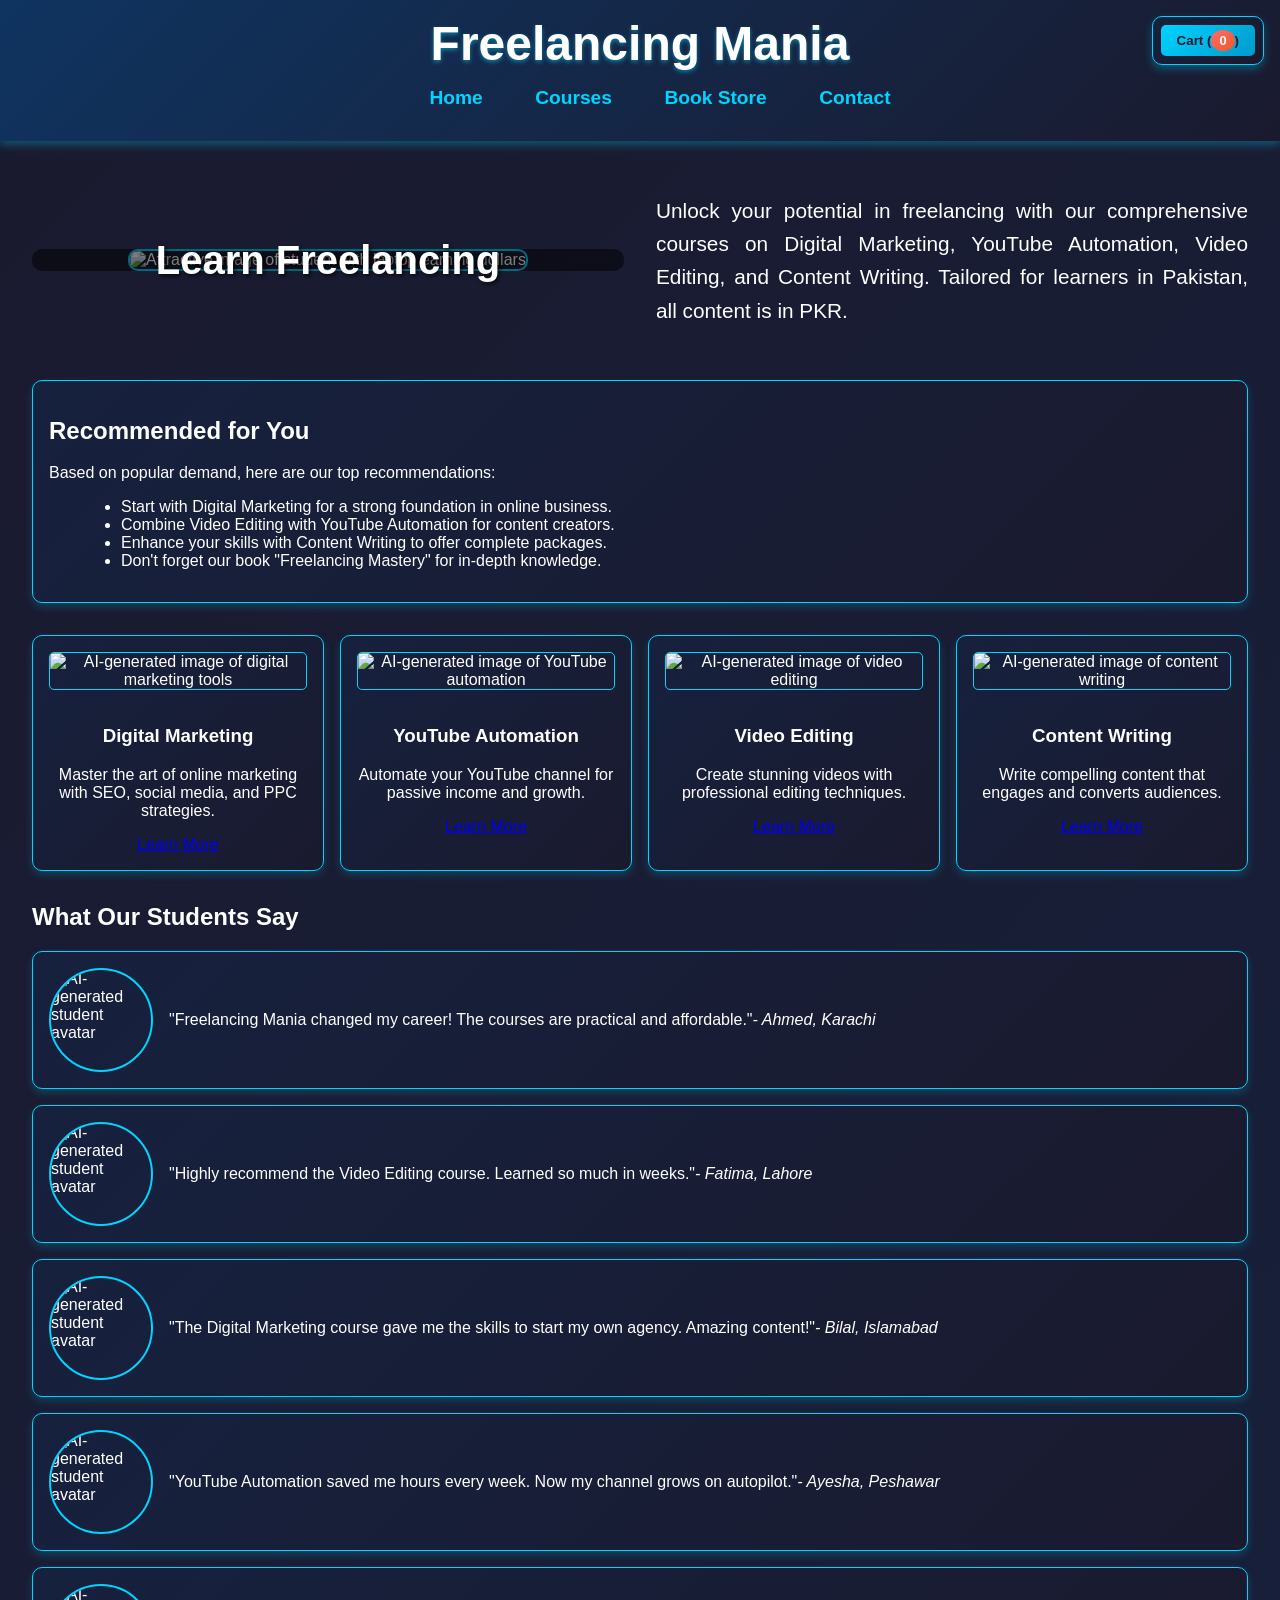
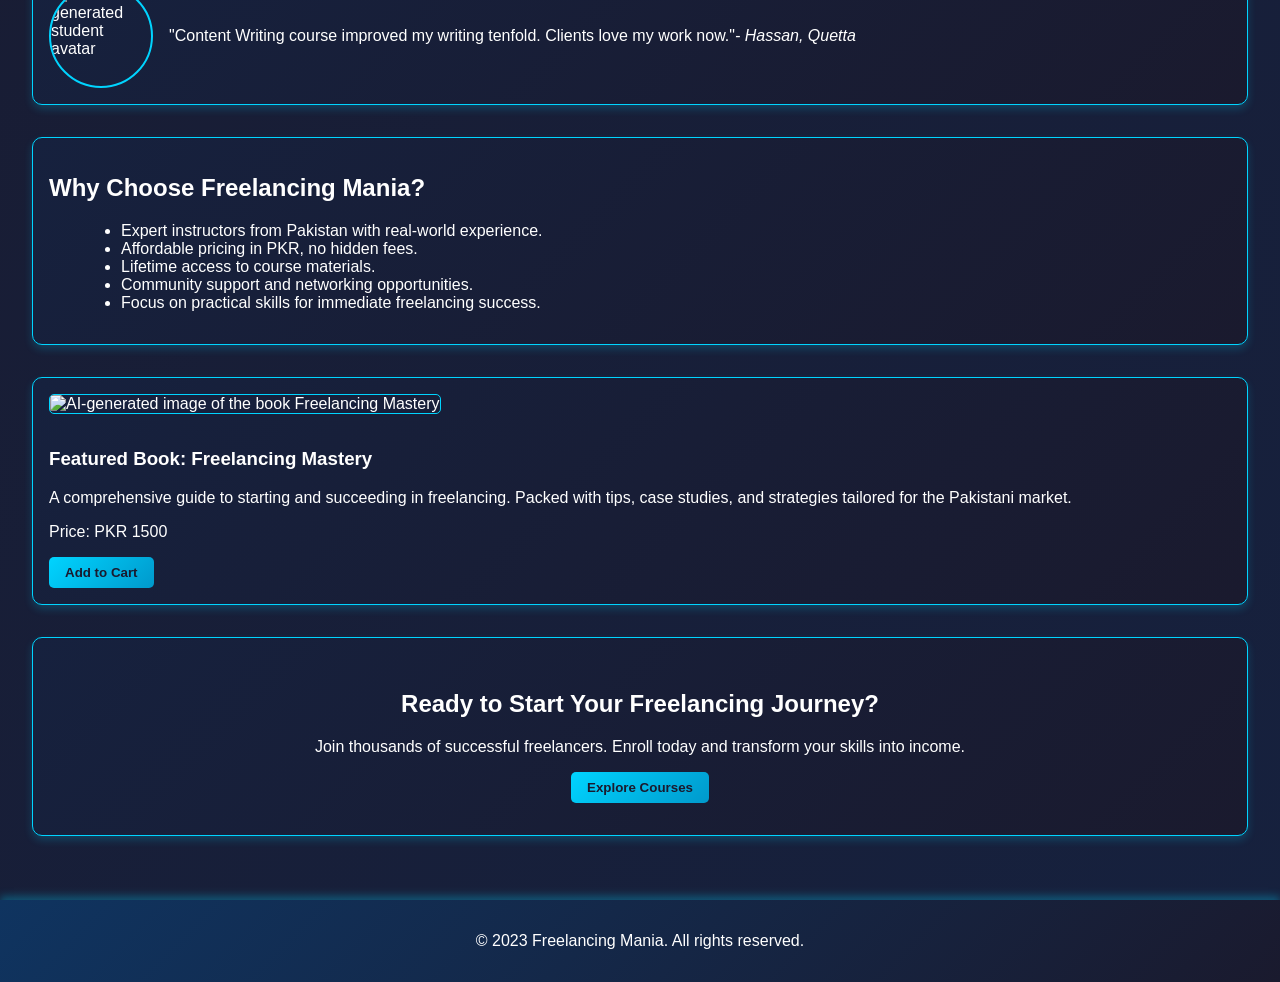
==== index.html @ df041253 "Initial commit: Freelancing Mania website with courses, cart, and modern design" ====
<!DOCTYPE html>
<html lang="en">
<head>
    <meta charset="UTF-8">
    <meta name="viewport" content="width=device-width, initial-scale=1.0">
    <title>Freelancing Mania - Home</title>
    <link rel="stylesheet" href="style.css">
</head>
<body>
    <header>
        <h1>Freelancing Mania</h1>
        <nav>
            <ul>
                <li><a href="index.html">Home</a></li>
                <li><a href="courses.html">Courses</a></li>
                <li><a href="book.html">Book Store</a></li>
                <li><a href="contact.html">Contact</a></li>
            </ul>
        </nav>
    </header>
    <main>
        <section class="hero fade-in">
            <div class="hero-image">
                <img src="https://images.unsplash.com/photo-1522202176988-66273c2fd55f?ixlib=rb-4.0.3&auto=format&fit=crop&w=1200&q=80" alt="Attractive image of student with laptop earning dollars">
                <div class="hero-overlay">
                    <h2>Learn Freelancing</h2>
                </div>
            </div>
            <div class="hero-text">
                <p>Unlock your potential in freelancing with our comprehensive courses on Digital Marketing, YouTube Automation, Video Editing, and Content Writing. Tailored for learners in Pakistan, all content is in PKR.</p>
            </div>
        </section>
        
        <section class="recommendations fade-in">
            <h2>Recommended for You</h2>
            <p>Based on popular demand, here are our top recommendations:</p>
            <ul>
                <li>Start with Digital Marketing for a strong foundation in online business.</li>
                <li>Combine Video Editing with YouTube Automation for content creators.</li>
                <li>Enhance your skills with Content Writing to offer complete packages.</li>
                <li>Don't forget our book "Freelancing Mastery" for in-depth knowledge.</li>
            </ul>
        </section>
        
        <div class="course-grid fade-in">
            <div class="course-card">
                <img src="https://picsum.photos/300/200?random=2" alt="AI-generated image of digital marketing tools">
                <h3>Digital Marketing</h3>
                <p>Master the art of online marketing with SEO, social media, and PPC strategies.</p>
                <a href="courses.html#digital-marketing">Learn More</a>
            </div>
            <div class="course-card">
                <img src="https://picsum.photos/300/200?random=3" alt="AI-generated image of YouTube automation">
                <h3>YouTube Automation</h3>
                <p>Automate your YouTube channel for passive income and growth.</p>
                <a href="courses.html#youtube-automation">Learn More</a>
            </div>
            <div class="course-card">
                <img src="https://picsum.photos/300/200?random=4" alt="AI-generated image of video editing">
                <h3>Video Editing</h3>
                <p>Create stunning videos with professional editing techniques.</p>
                <a href="courses.html#video-editing">Learn More</a>
            </div>
            <div class="course-card">
                <img src="https://picsum.photos/300/200?random=5" alt="AI-generated image of content writing">
                <h3>Content Writing</h3>
                <p>Write compelling content that engages and converts audiences.</p>
                <a href="courses.html#content-writing">Learn More</a>
            </div>
        </div>
        
        <section class="testimonials fade-in">
            <h2>What Our Students Say</h2>
            <div class="testimonial">
                <img src="https://picsum.photos/100/100?random=6" alt="AI-generated student avatar">
                <p>"Freelancing Mania changed my career! The courses are practical and affordable."</p>
                <cite>- Ahmed, Karachi</cite>
            </div>
            <div class="testimonial">
                <img src="https://picsum.photos/100/100?random=7" alt="AI-generated student avatar">
                <p>"Highly recommend the Video Editing course. Learned so much in weeks."</p>
                <cite>- Fatima, Lahore</cite>
            </div>
            <div class="testimonial">
                <img src="https://picsum.photos/100/100?random=9" alt="AI-generated student avatar">
                <p>"The Digital Marketing course gave me the skills to start my own agency. Amazing content!"</p>
                <cite>- Bilal, Islamabad</cite>
            </div>
            <div class="testimonial">
                <img src="https://picsum.photos/100/100?random=10" alt="AI-generated student avatar">
                <p>"YouTube Automation saved me hours every week. Now my channel grows on autopilot."</p>
                <cite>- Ayesha, Peshawar</cite>
            </div>
            <div class="testimonial">
                <img src="https://picsum.photos/100/100?random=11" alt="AI-generated student avatar">
                <p>"Content Writing course improved my writing tenfold. Clients love my work now."</p>
                <cite>- Hassan, Quetta</cite>
            </div>
        </section>
        
        <section class="why-choose-us fade-in">
            <h2>Why Choose Freelancing Mania?</h2>
            <ul>
                <li>Expert instructors from Pakistan with real-world experience.</li>
                <li>Affordable pricing in PKR, no hidden fees.</li>
                <li>Lifetime access to course materials.</li>
                <li>Community support and networking opportunities.</li>
                <li>Focus on practical skills for immediate freelancing success.</li>
            </ul>
        </section>
        
        <div class="book-section fade-in">
            <img src="https://picsum.photos/400/300?random=8" alt="AI-generated image of the book Freelancing Mastery">
            <h3>Featured Book: Freelancing Mastery</h3>
            <p>A comprehensive guide to starting and succeeding in freelancing. Packed with tips, case studies, and strategies tailored for the Pakistani market.</p>
            <p>Price: PKR 1500</p>
            <button onclick="addToCart({name: 'Freelancing Mastery', price: 1500})">Add to Cart</button>
        </div>
        
        <section class="call-to-action fade-in">
            <h2>Ready to Start Your Freelancing Journey?</h2>
            <p>Join thousands of successful freelancers. Enroll today and transform your skills into income.</p>
            <a href="courses.html"><button>Explore Courses</button></a>
        </section>
    </main>
    <footer>
        <p>&copy; 2023 Freelancing Mania. All rights reserved.</p>
    </footer>
    <div class="cart">
        <button onclick="viewCart()">Cart (<span id="cart-count">0</span>)</button>
    </div>
    
    <!-- Cart Modal -->
    <div id="cart-modal" class="modal">
        <div class="modal-content">
            <span class="close" onclick="closeCart()">&times;</span>
            <h2>Your Cart</h2>
            <ul id="cart-items"></ul>
            <p>Total: PKR <span id="cart-total">0</span></p>
            <button onclick="proceedToPayment()">Proceed to Payment</button>
        </div>
    </div>
    
    <!-- Payment Modal -->
    <div id="payment-modal" class="modal">
        <div class="modal-content">
            <span class="close" onclick="closePayment()">&times;</span>
            <h2>Select Payment Method</h2>
            <button onclick="selectPayment('JazzCash')">JazzCash</button>
            <button onclick="selectPayment('Easypaisa')">Easypaisa</button>
            <button onclick="selectPayment('Bank Transfer')">Bank Transfer</button>
            <button onclick="selectPayment('Credit Card')">Credit Card</button>
        </div>
    </div>
    
    <script src="script.js"></script>
</body>
</html>
---- style.css ----
body {
    font-family: Arial, sans-serif;
    margin: 0;
    padding: 0;
    background: linear-gradient(135deg, #1a1a2e 0%, #16213e 100%);
    color: #fff;
    min-height: 100vh;
}

header {
    background: linear-gradient(135deg, #0f3460 0%, #1a1a2e 100%);
    padding: 1rem;
    text-align: center;
    box-shadow: 0 4px 8px rgba(0, 212, 255, 0.3);
}

header h1 {
    font-size: 3rem;
    margin: 0;
    text-shadow: 0 2px 4px rgba(0, 212, 255, 0.5);
}

nav ul li a {
    color: #00d4ff;
    text-decoration: none;
    font-size: 1.2rem;
    font-weight: bold;
}

nav ul li {
    display: inline;
    margin: 0 1.5rem;
}

nav ul li a:hover {
    color: #fff;
    text-decoration: underline;
}

main {
    padding: 2rem;
    min-height: 70vh;
}

footer {
    background: linear-gradient(135deg, #0f3460 0%, #1a1a2e 100%);
    text-align: center;
    padding: 1rem;
    box-shadow: 0 -4px 8px rgba(0, 212, 255, 0.3);
}

.course-grid {
    display: grid;
    grid-template-columns: repeat(auto-fit, minmax(250px, 1fr));
    gap: 1rem;
}

.course-card {
    background: linear-gradient(135deg, #16213e 0%, #1a1a2e 100%);
    padding: 1rem;
    border-radius: 10px;
    text-align: center;
    border: 1px solid #00d4ff;
    box-shadow: 0 4px 8px rgba(0, 212, 255, 0.2);
}

.book-section {
    background: linear-gradient(135deg, #16213e 0%, #1a1a2e 100%);
    padding: 1rem;
    margin: 2rem 0;
    border-radius: 10px;
    border: 1px solid #00d4ff;
    box-shadow: 0 4px 8px rgba(0, 212, 255, 0.2);
}

button {
    background: linear-gradient(135deg, #00d4ff 0%, #0099cc 100%);
    color: #1a1a2e;
    border: none;
    padding: 0.5rem 1rem;
    cursor: pointer;
    border-radius: 5px;
    font-weight: bold;
}

button:hover {
    background: linear-gradient(135deg, #0099cc 0%, #00d4ff 100%);
    box-shadow: 0 4px 8px rgba(0, 212, 255, 0.5);
}

.cart {
    position: fixed;
    top: 1rem;
    right: 1rem;
    background: linear-gradient(135deg, #16213e 0%, #1a1a2e 100%);
    padding: 0.5rem;
    border-radius: 10px;
    border: 1px solid #00d4ff;
    box-shadow: 0 4px 8px rgba(0, 212, 255, 0.3);
}

#cart-count {
    background: linear-gradient(135deg, #ff6b6b 0%, #ee5a24 100%);
    color: white;
    padding: 0.2rem 0.5rem;
    border-radius: 50%;
    font-size: 0.8rem;
}

.hero {
    text-align: center;
    margin-bottom: 2rem;
    display: flex;
    align-items: center;
    gap: 2rem;
    flex-wrap: wrap;
}

.hero-image {
    flex: 1;
    min-width: 300px;
    position: relative;
}

.hero-image img {
    width: 100%;
    height: 315px;
    object-fit: cover;
    border-radius: 10px;
    border: 2px solid #00d4ff;
}

.hero-overlay {
    position: absolute;
    top: 0;
    left: 0;
    width: 100%;
    height: 100%;
    display: flex;
    align-items: center;
    justify-content: center;
    background: rgba(0, 0, 0, 0.5);
    border-radius: 10px;
}

.hero-overlay h2 {
    color: #fff;
    font-size: 2.5rem;
    text-shadow: 2px 2px 4px rgba(0, 0, 0, 0.7);
    margin: 0;
}

.hero-text {
    flex: 1;
    min-width: 300px;
    text-align: left;
}

.hero-text p {
    font-size: 1.3rem;
    line-height: 1.6;
    text-align: justify;
}

.recommendations {
    background: linear-gradient(135deg, #16213e 0%, #1a1a2e 100%);
    padding: 1rem;
    margin: 2rem 0;
    border-radius: 10px;
    border: 1px solid #00d4ff;
    box-shadow: 0 4px 8px rgba(0, 212, 255, 0.2);
}

.recommendations ul {
    list-style-type: disc;
    margin-left: 2rem;
}

.testimonials {
    margin: 2rem 0;
}

.testimonial {
    background: linear-gradient(135deg, #16213e 0%, #1a1a2e 100%);
    padding: 1rem;
    margin: 1rem 0;
    border-radius: 10px;
    display: flex;
    align-items: center;
    border: 1px solid #00d4ff;
    box-shadow: 0 4px 8px rgba(0, 212, 255, 0.2);
}

.testimonial img {
    width: 100px;
    height: 100px;
    border-radius: 50%;
    margin-right: 1rem;
    border: 2px solid #00d4ff;
}

.why-choose-us {
    background: linear-gradient(135deg, #16213e 0%, #1a1a2e 100%);
    padding: 1rem;
    margin: 2rem 0;
    border-radius: 10px;
    border: 1px solid #00d4ff;
    box-shadow: 0 4px 8px rgba(0, 212, 255, 0.2);
}

.why-choose-us ul {
    list-style-type: disc;
    margin-left: 2rem;
}

.call-to-action {
    text-align: center;
    background: linear-gradient(135deg, #16213e 0%, #1a1a2e 100%);
    padding: 2rem;
    margin: 2rem 0;
    border-radius: 10px;
    border: 1px solid #00d4ff;
    box-shadow: 0 4px 8px rgba(0, 212, 255, 0.2);
}

.course-card img {
    width: 100%;
    height: 150px;
    object-fit: cover;
    border-radius: 5px;
    margin-bottom: 1rem;
    border: 1px solid #00d4ff;
}

.book-section img {
    width: 100%;
    max-width: 400px;
    height: auto;
    border-radius: 5px;
    margin-bottom: 1rem;
    border: 1px solid #00d4ff;
}

/* Modal styles */
.modal {
    display: none;
    position: fixed;
    z-index: 1;
    left: 0;
    top: 0;
    width: 100%;
    height: 100%;
    overflow: auto;
    background-color: rgba(26, 26, 46, 0.8);
}

.modal-content {
    background: linear-gradient(135deg, #16213e 0%, #1a1a2e 100%);
    margin: 15% auto;
    padding: 20px;
    border: 1px solid #00d4ff;
    width: 80%;
    max-width: 500px;
    border-radius: 10px;
    color: #fff;
    box-shadow: 0 4px 8px rgba(0, 212, 255, 0.3);
}

.close {
    color: #00d4ff;
    float: right;
    font-size: 28px;
    font-weight: bold;
    cursor: pointer;
}

.close:hover,
.close:focus {
    color: #fff;
    text-decoration: none;
}

#cart-items li {
    margin: 10px 0;
    display: flex;
    justify-content: space-between;
    align-items: center;
    background: linear-gradient(135deg, #1a1a2e 0%, #16213e 100%);
    padding: 0.5rem;
    border-radius: 5px;
}

#cart-items button {
    background: linear-gradient(135deg, #ff6b6b 0%, #ee5a24 100%);
    color: #fff;
    border: none;
    padding: 0.2rem 0.5rem;
    cursor: pointer;
    border-radius: 3px;
}

#cart-items button:hover {
    background: linear-gradient(135deg, #ee5a24 0%, #ff6b6b 100%);
    box-shadow: 0 2px 4px rgba(255, 107, 107, 0.5);
}

#payment-modal .modal-content button {
    display: block;
    width: 100%;
    margin: 10px 0;
    background: linear-gradient(135deg, #00d4ff 0%, #0099cc 100%);
    color: #1a1a2e;
    border: none;
    padding: 0.5rem;
    cursor: pointer;
    border-radius: 5px;
    font-weight: bold;
}

#payment-modal .modal-content button:hover {
    background: linear-gradient(135deg, #0099cc 0%, #00d4ff 100%);
    box-shadow: 0 4px 8px rgba(0, 212, 255, 0.5);
}

/* Animations */
@keyframes fadeInUp {
    from {
        opacity: 0;
        transform: translateY(30px);
    }
    to {
        opacity: 1;
        transform: translateY(0);
    }
}

.fade-in {
    animation: fadeInUp 0.6s ease-out;
}

.fade-in:nth-of-type(1) { animation-delay: 0.1s; }
.fade-in:nth-of-type(2) { animation-delay: 0.2s; }
.fade-in:nth-of-type(3) { animation-delay: 0.3s; }
.fade-in:nth-of-type(4) { animation-delay: 0.4s; }
.fade-in:nth-of-type(5) { animation-delay: 0.5s; }
.fade-in:nth-of-type(6) { animation-delay: 0.6s; }
.fade-in:nth-of-type(7) { animation-delay: 0.7s; }

button, nav a, .course-card a {
    transition: all 0.3s ease;
}

button:hover {
    transform: scale(1.05);
    box-shadow: 0 4px 8px rgba(255, 255, 255, 0.2);
}

nav a:hover {
    transform: scale(1.1);
}

.course-card {
    transition: transform 0.3s ease, box-shadow 0.3s ease;
}

.course-card:hover {
    transform: translateY(-10px);
    box-shadow: 0 8px 16px rgba(255, 255, 255, 0.1);
}

.testimonial {
    transition: transform 0.3s ease;
}

.testimonial:hover {
    transform: translateX(10px);
}

.hero img {
    transition: transform 0.3s ease;
}

.hero img:hover {
    transform: scale(1.02);
}

.book-section img {
    transition: transform 0.3s ease;
}

.book-section img:hover {
    transform: scale(1.05);
}
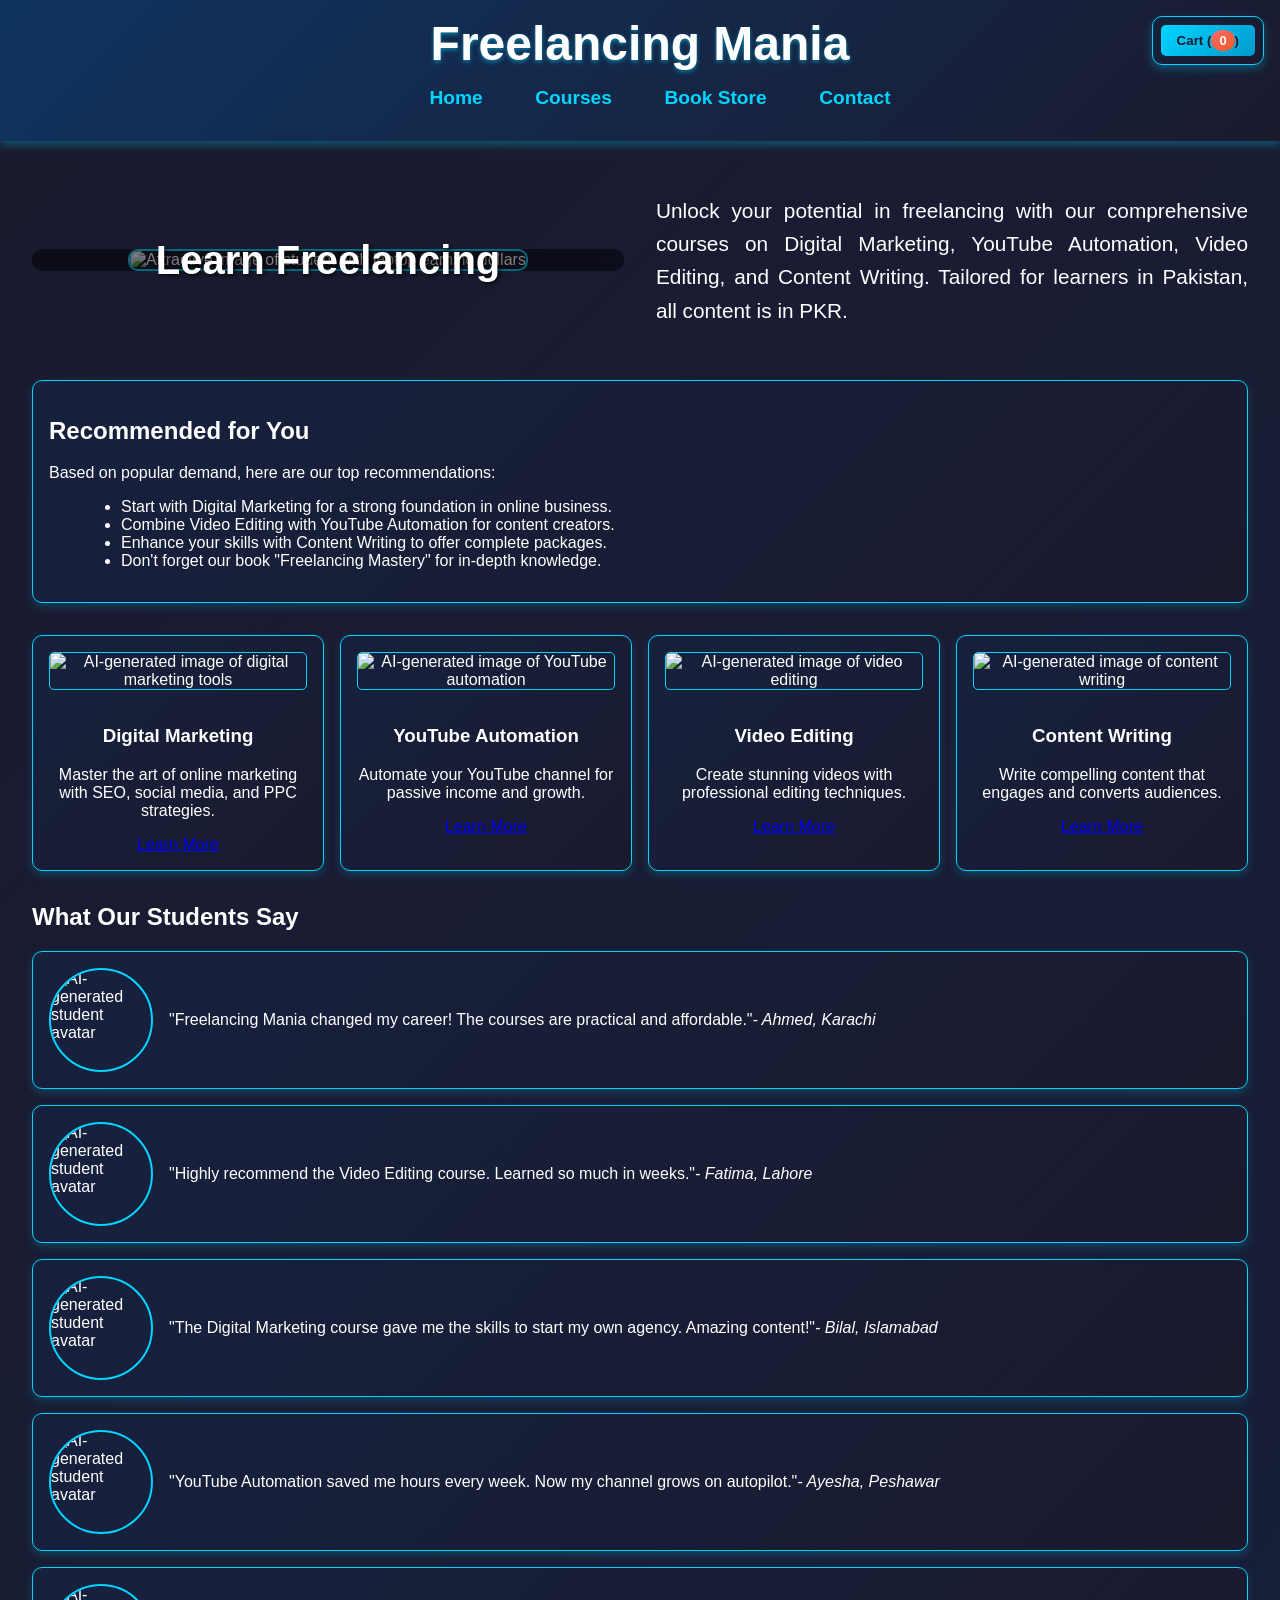
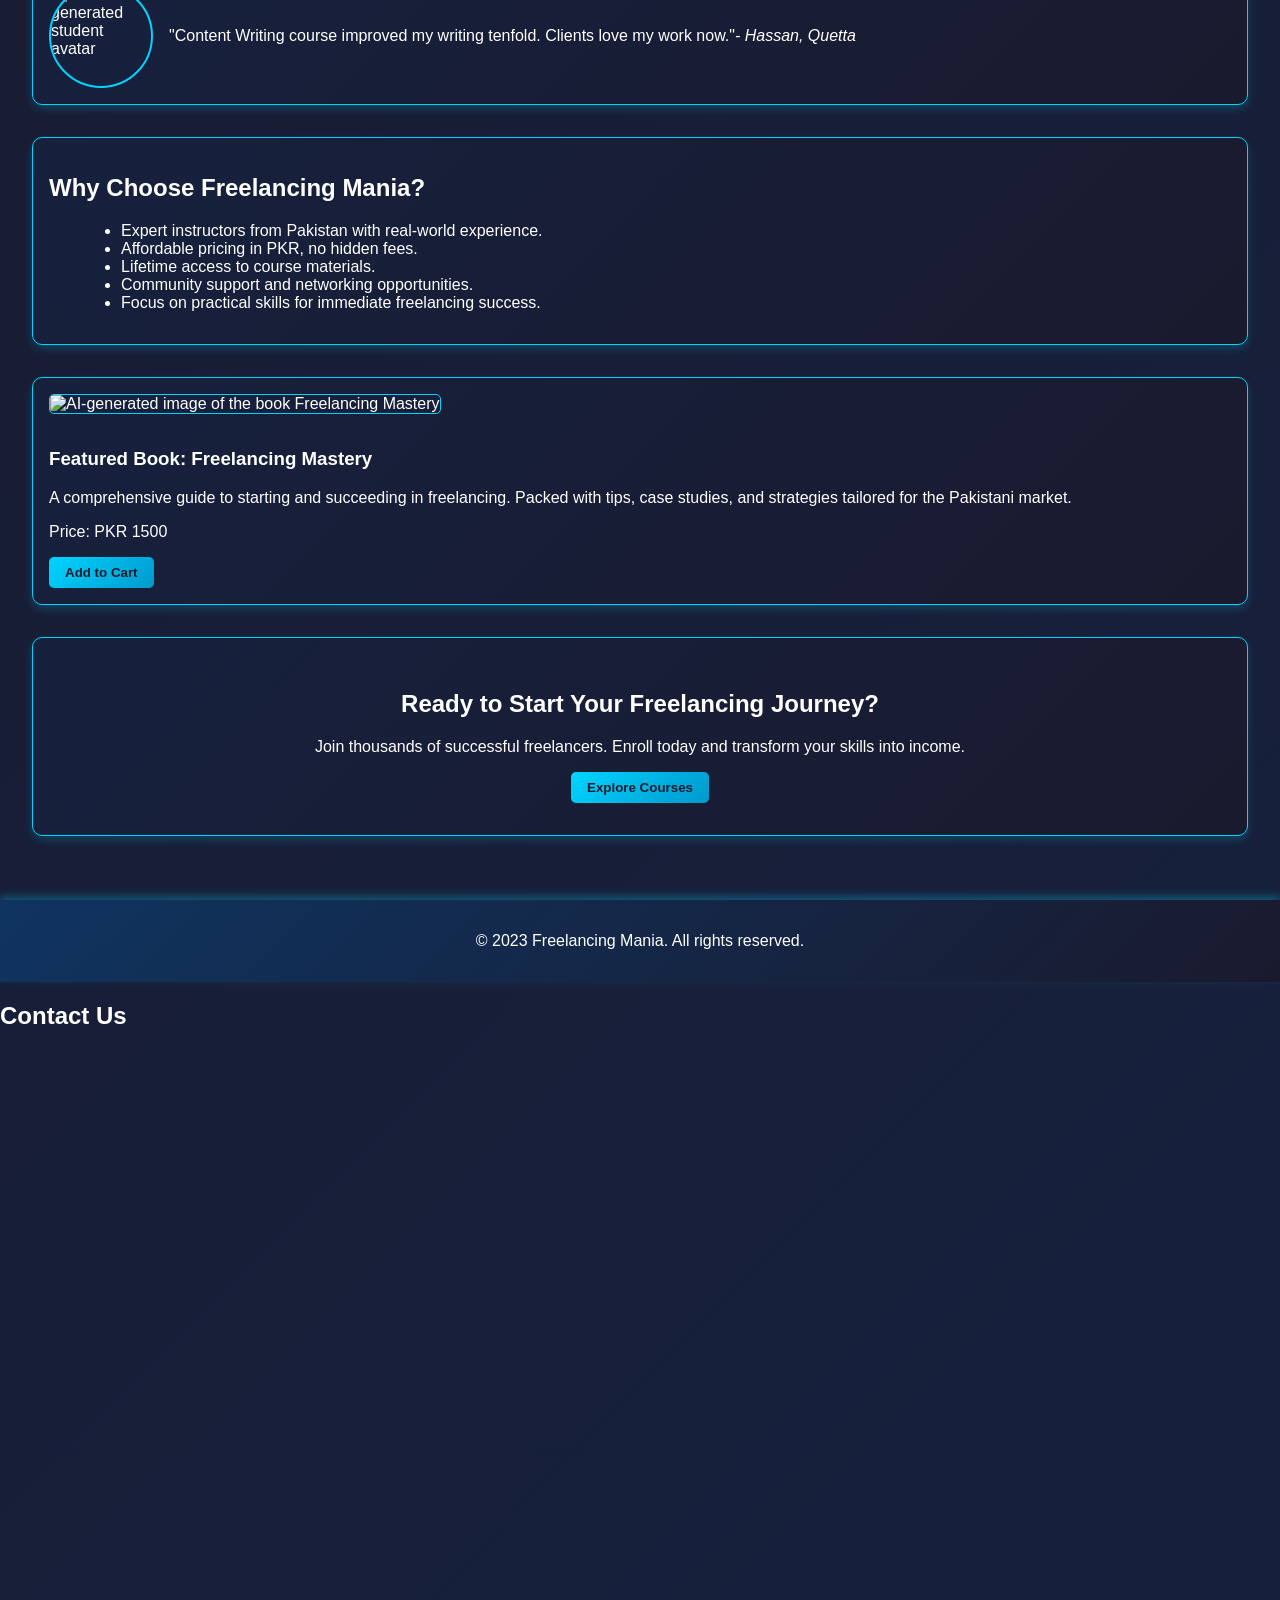
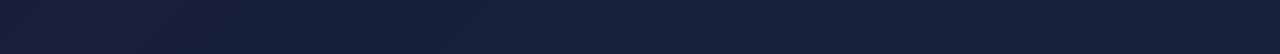
==== commit 0fe22610: "Update index.html" ====
--- a/index.html
+++ b/index.html
@@ -151,8 +151,21 @@
             <button onclick="selectPayment('Bank Transfer')">Bank Transfer</button>
             <button onclick="selectPayment('Credit Card')">Credit Card</button>
         </div>
-    </div>
-    
+    </div> 
     <script src="script.js"></script>
-</body>
+    <script src="https://cdn.botpress.cloud/webchat/v3.6/inject.js"></script>
+<script src="https://files.bpcontent.cloud/2026/04/18/15/20260418152624-BV47EF8H.js" defer></script>
+<section class="contact-section">
+    <h2>Contact Us</h2>
+
+    <iframe
+        src="https://tally.so/r/rjYo65"
+        width="100%"
+        height="600"
+        frameborder="0"
+        marginheight="0"
+        marginwidth="0">
+    </iframe>
+</section>
+    </body>
 </html>
